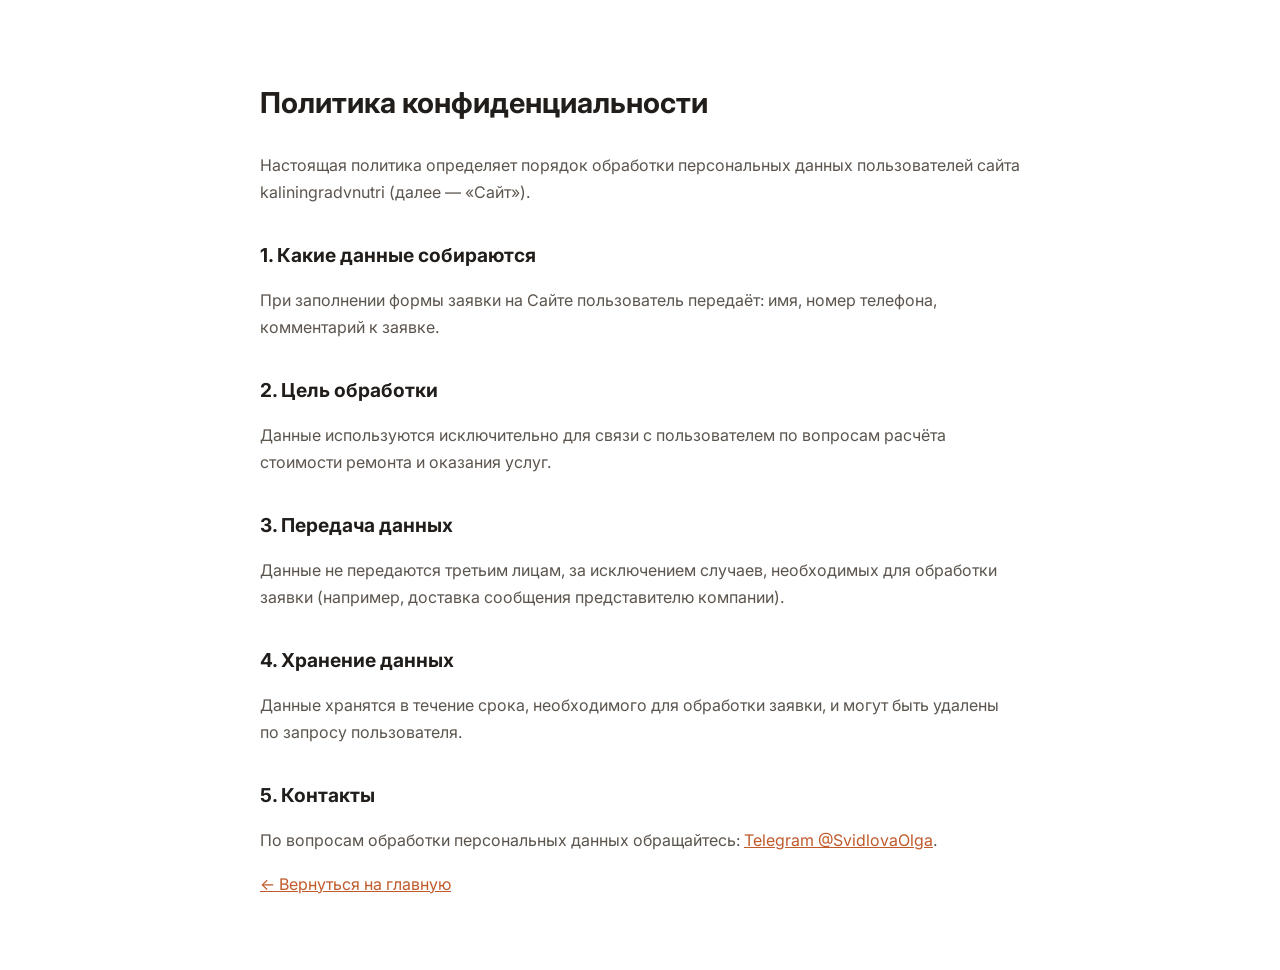
==== privacy.html @ 46a7e931 "init: landing for Калининград Внутри" ====
<!DOCTYPE html>
<html lang="ru">
<head>
<meta charset="UTF-8">
<meta name="viewport" content="width=device-width, initial-scale=1.0">
<title>Политика конфиденциальности — Калининград Внутри</title>
<link href="https://fonts.googleapis.com/css2?family=Inter:wght@400;500;600;700&display=swap" rel="stylesheet">
<style>
  body { font-family: 'Inter', sans-serif; max-width: 760px; margin: 0 auto; padding: 60px 24px; color: #211d1a; line-height: 1.7; }
  h1 { font-size: 1.8rem; margin-bottom: 24px; }
  h2 { font-size: 1.2rem; margin: 32px 0 12px; }
  a { color: #c05a2b; }
  p { margin-bottom: 12px; color: #5c554e; }
</style>
</head>
<body>
  <h1>Политика конфиденциальности</h1>
  <p>Настоящая политика определяет порядок обработки персональных данных пользователей сайта kaliningradvnutri (далее — «Сайт»).</p>

  <h2>1. Какие данные собираются</h2>
  <p>При заполнении формы заявки на Сайте пользователь передаёт: имя, номер телефона, комментарий к заявке.</p>

  <h2>2. Цель обработки</h2>
  <p>Данные используются исключительно для связи с пользователем по вопросам расчёта стоимости ремонта и оказания услуг.</p>

  <h2>3. Передача данных</h2>
  <p>Данные не передаются третьим лицам, за исключением случаев, необходимых для обработки заявки (например, доставка сообщения представителю компании).</p>

  <h2>4. Хранение данных</h2>
  <p>Данные хранятся в течение срока, необходимого для обработки заявки, и могут быть удалены по запросу пользователя.</p>

  <h2>5. Контакты</h2>
  <p>По вопросам обработки персональных данных обращайтесь: <a href="https://t.me/SvidlovaOlga" target="_blank" rel="noopener">Telegram @SvidlovaOlga</a>.</p>

  <p><a href="index.html">← Вернуться на главную</a></p>
</body>
</html>
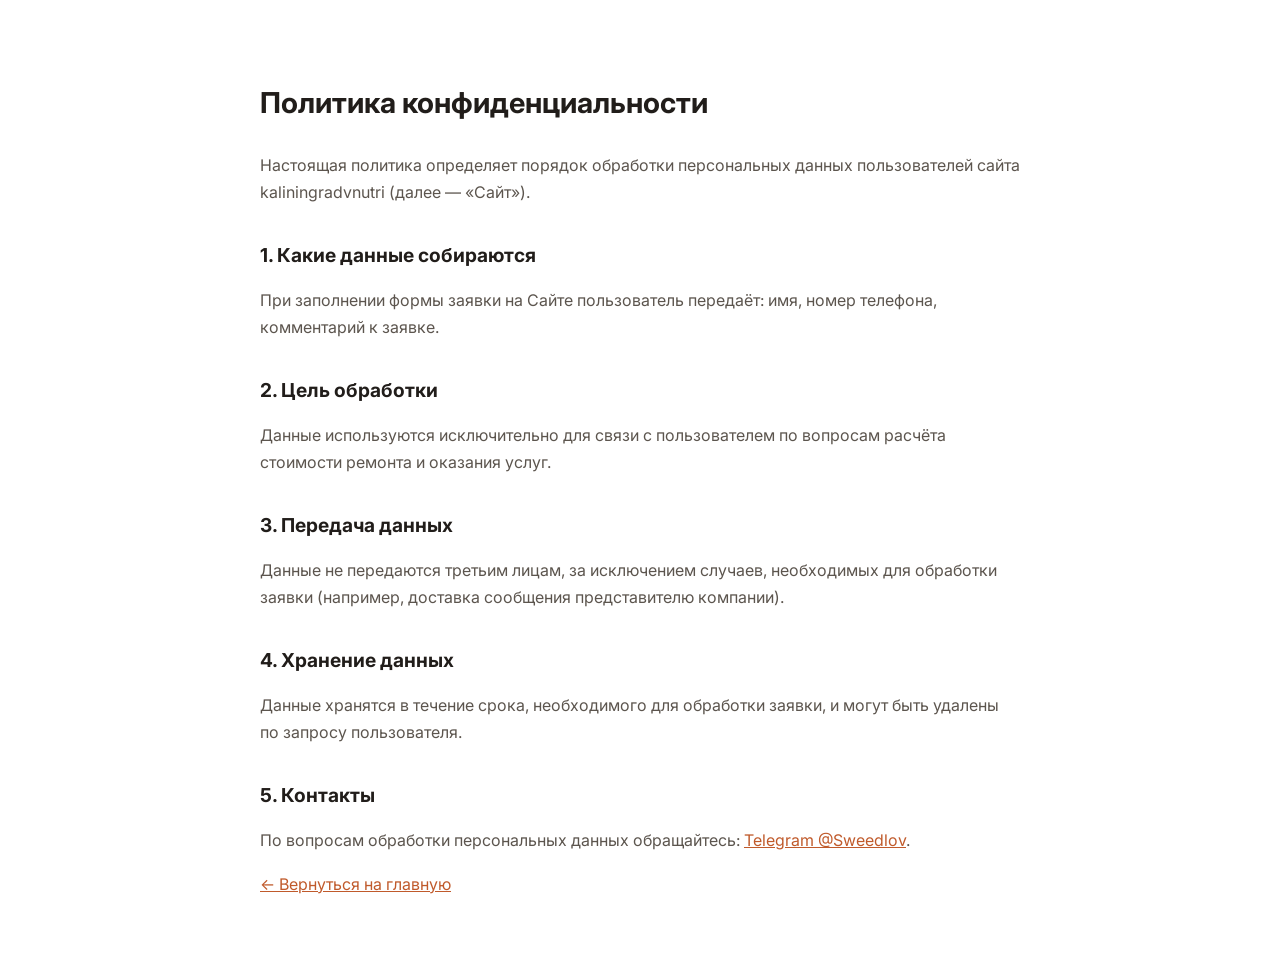
==== commit 98d51d13: "Правки клиента: слоган, услуги+цены, процесс, галерея объектов, контакты" ====
--- a/privacy.html
+++ b/privacy.html
@@ -30,7 +30,7 @@
   <p>Данные хранятся в течение срока, необходимого для обработки заявки, и могут быть удалены по запросу пользователя.</p>
 
   <h2>5. Контакты</h2>
-  <p>По вопросам обработки персональных данных обращайтесь: <a href="https://t.me/SvidlovaOlga" target="_blank" rel="noopener">Telegram @SvidlovaOlga</a>.</p>
+  <p>По вопросам обработки персональных данных обращайтесь: <a href="https://t.me/Sweedlov" target="_blank" rel="noopener">Telegram @Sweedlov</a>.</p>
 
   <p><a href="index.html">← Вернуться на главную</a></p>
 </body>
